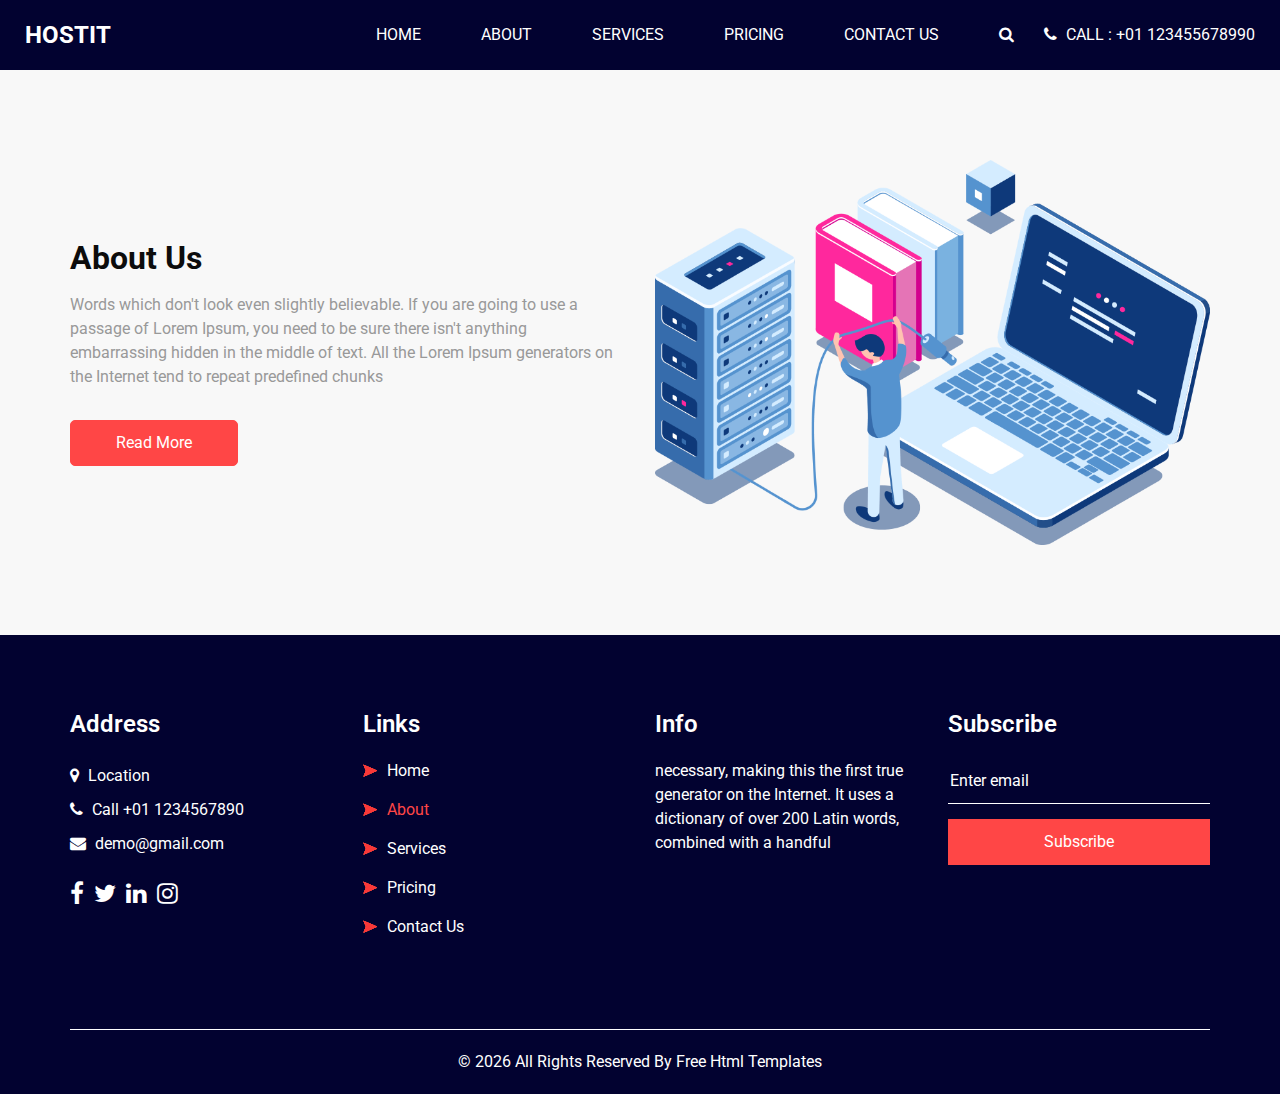
==== about.html @ 0a0eef13 "Initial Artter Melon web" ====
<!DOCTYPE html>
<html>

<head>
  <!-- Basic -->
  <meta charset="utf-8" />
  <meta http-equiv="X-UA-Compatible" content="IE=edge" />
  <!-- Mobile Metas -->
  <meta name="viewport" content="width=device-width, initial-scale=1, shrink-to-fit=no" />
  <!-- Site Metas -->
  <link rel="icon" href="images/fevicon.png" type="image/gif" />
  <meta name="keywords" content="" />
  <meta name="description" content="" />
  <meta name="author" content="" />

  <title>Hostit</title>


  <!-- bootstrap core css -->
  <link rel="stylesheet" type="text/css" href="css/bootstrap.css" />

  <!-- fonts style -->
  <link href="https://fonts.googleapis.com/css2?family=Roboto:wght@400;500;700;900&display=swap" rel="stylesheet">

  <!-- font awesome style -->
  <link href="css/font-awesome.min.css" rel="stylesheet" />

  <!-- Custom styles for this template -->
  <link href="css/style.css" rel="stylesheet" />
  <!-- responsive style -->
  <link href="css/responsive.css" rel="stylesheet" />

</head>

<body class="sub_page">

  <div class="hero_area">
    <!-- header section strats -->
    <header class="header_section">
      <div class="container-fluid">
        <nav class="navbar navbar-expand-lg custom_nav-container ">
          <a class="navbar-brand" href="index.html">
            <span>Hostit</span>
          </a>

          <button class="navbar-toggler" type="button" data-toggle="collapse" data-target="#navbarSupportedContent" aria-controls="navbarSupportedContent" aria-expanded="false" aria-label="Toggle navigation">
            <span class=""> </span>
          </button>

          <div class="collapse navbar-collapse" id="navbarSupportedContent">
            <ul class="navbar-nav  ml-auto">
              <li class="nav-item ">
                <a class="nav-link" href="index.html">Home <span class="sr-only">(current)</span></a>
              </li>
              <li class="nav-item active">
                <a class="nav-link" href="about.html"> About</a>
              </li>
              <li class="nav-item">
                <a class="nav-link" href="service.html">Services</a>
              </li>
              <li class="nav-item">
                <a class="nav-link" href="price.html">Pricing</a>
              </li>
              <li class="nav-item">
                <a class="nav-link" href="contact.html">Contact Us</a>
              </li>
            </ul>
            <div class="quote_btn-container">
              <form class="form-inline">
                <button class="btn   nav_search-btn" type="submit">
                  <i class="fa fa-search" aria-hidden="true"></i>
                </button>
              </form>
              <a href="">
                <i class="fa fa-phone" aria-hidden="true"></i>
                <span>
                  Call : +01 123455678990
                </span>
              </a>
            </div>
          </div>
        </nav>
      </div>
    </header>
    <!-- end header section -->
  </div>

  <!-- about section -->

  <section class="about_section layout_padding">
    <div class="container  ">
      <div class="row">
        <div class="col-md-6">
          <div class="detail-box">
            <div class="heading_container">
              <h2>
                About Us
              </h2>
            </div>
            <p>
              Words which don't look even slightly believable. If you are going to use a passage of Lorem Ipsum, you need to be sure there isn't anything embarrassing hidden in the middle of text. All the Lorem Ipsum generators on the Internet tend to repeat predefined chunks </p>
            <a href="">
              Read More
            </a>
          </div>
        </div>
        <div class="col-md-6 ">
          <div class="img-box">
            <img src="images/about-img.png" alt="">
          </div>
        </div>

      </div>
    </div>
  </section>

  <!-- end about section -->

  <!-- info section -->

  <section class="info_section layout_padding2">
    <div class="container">
      <div class="row">
        <div class="col-md-3">
          <div class="info_contact">
            <h4>
              Address
            </h4>
            <div class="contact_link_box">
              <a href="">
                <i class="fa fa-map-marker" aria-hidden="true"></i>
                <span>
                  Location
                </span>
              </a>
              <a href="">
                <i class="fa fa-phone" aria-hidden="true"></i>
                <span>
                  Call +01 1234567890
                </span>
              </a>
              <a href="">
                <i class="fa fa-envelope" aria-hidden="true"></i>
                <span>
                  demo@gmail.com
                </span>
              </a>
            </div>
          </div>
          <div class="info_social">
            <a href="">
              <i class="fa fa-facebook" aria-hidden="true"></i>
            </a>
            <a href="">
              <i class="fa fa-twitter" aria-hidden="true"></i>
            </a>
            <a href="">
              <i class="fa fa-linkedin" aria-hidden="true"></i>
            </a>
            <a href="">
              <i class="fa fa-instagram" aria-hidden="true"></i>
            </a>
          </div>
        </div>
        <div class="col-md-3">
          <div class="info_link_box">
            <h4>
              Links
            </h4>
            <div class="info_links">
              <a class="" href="index.html">
                <img src="images/nav-bullet.png" alt="">
                Home
              </a>
              <a class="active" href="about.html">
                <img src="images/nav-bullet.png" alt="">
                About
              </a>
              <a class="" href="service.html">
                <img src="images/nav-bullet.png" alt="">
                Services
              </a>
              <a class="" href="price.html">
                <img src="images/nav-bullet.png" alt="">
                Pricing
              </a>
              <a class="" href="contact.html">
                <img src="images/nav-bullet.png" alt="">
                Contact Us
              </a>
            </div>
          </div>
        </div>
        <div class="col-md-3">
          <div class="info_detail">
            <h4>
              Info
            </h4>
            <p>
              necessary, making this the first true generator on the Internet. It uses a dictionary of over 200 Latin words, combined with a handful
            </p>
          </div>
        </div>
        <div class="col-md-3 mb-0">
          <h4>
            Subscribe
          </h4>
          <form action="#">
            <input type="text" placeholder="Enter email" />
            <button type="submit">
              Subscribe
            </button>
          </form>
        </div>
      </div>
    </div>
  </section>

  <!-- end info section -->


  <!-- footer section -->
  <footer class="footer_section">
    <div class="container">
      <p>
        &copy; <span id="displayYear"></span> All Rights Reserved By
        <a href="https://html.design/">Free Html Templates</a>
      </p>
    </div>
  </footer>
  <!-- footer section -->

  <!-- jQery -->
  <script src="js/jquery-3.4.1.min.js"></script>
  <!-- bootstrap js -->
  <script src="js/bootstrap.js"></script>
  <!-- custom js -->
  <script src="js/custom.js"></script>


</body>

</html>
---- css/style.css ----
body {
  font-family: "Roboto", sans-serif;
  color: #0c0c0c;
  background-color: #f8f8f8;
  overflow-x: hidden;
}

.layout_padding {
  padding: 90px 0;
}

.layout_padding2 {
  padding: 75px 0;
}

.layout_padding2-top {
  padding-top: 75px;
}

.layout_padding2-bottom {
  padding-bottom: 75px;
}

.layout_padding-top {
  padding-top: 90px;
}

.layout_padding-bottom {
  padding-bottom: 90px;
}

.heading_container {
  display: -webkit-box;
  display: -ms-flexbox;
  display: flex;
  -webkit-box-orient: vertical;
  -webkit-box-direction: normal;
      -ms-flex-direction: column;
          flex-direction: column;
  -webkit-box-align: start;
      -ms-flex-align: start;
          align-items: flex-start;
}

.heading_container h2 {
  position: relative;
  font-weight: bold;
  margin: 0;
}

.heading_container.heading_center {
  -webkit-box-align: center;
      -ms-flex-align: center;
          align-items: center;
  text-align: center;
}

.heading_container p {
  margin-top: 10px;
  margin-bottom: 0;
}

.container_border_style {
  position: relative;
  padding: 20px;
}

.container_border_style::before, .container_border_style::after {
  content: "";
  position: absolute;
  top: 50%;
  width: 3px;
  height: 90px;
  background-color: #03a7d3;
  -webkit-transform: translateY(-50%);
          transform: translateY(-50%);
}

.container_border_style::before {
  left: 0;
}

.container_border_style::after {
  right: 0;
}

a,
a:hover,
a:focus {
  text-decoration: none;
}

a:hover,
a:focus {
  color: initial;
}

.btn,
.btn:focus {
  outline: none !important;
  -webkit-box-shadow: none;
          box-shadow: none;
}

/*header section*/
.hero_area {
  position: relative;
  background-color: #020230;
  min-height: 100vh;
  display: -webkit-box;
  display: -ms-flexbox;
  display: flex;
  -webkit-box-orient: vertical;
  -webkit-box-direction: normal;
      -ms-flex-direction: column;
          flex-direction: column;
}

.sub_page .hero_area {
  min-height: auto;
}

.header_section .container-fluid {
  padding-right: 25px;
  padding-left: 25px;
}

.navbar-brand span {
  font-weight: bold;
  color: #ffffff;
  font-size: 24px;
  text-transform: uppercase;
}

.custom_nav-container {
  padding: 10px 0;
}

.custom_nav-container .navbar-nav .nav-item .nav-link {
  padding: 3px 15px;
  margin: 10px 15px;
  color: #ffffff;
  text-align: center;
  text-transform: uppercase;
}

.custom_nav-container .nav_search-btn {
  width: 35px;
  height: 35px;
  padding: 0;
  border: none;
  color: #ffffff;
  margin: 0 20px;
}

.custom_nav-container .navbar-toggler {
  outline: none;
}

.custom_nav-container .navbar-toggler {
  padding: 0;
  width: 37px;
  height: 42px;
  -webkit-transition: all 0.3s;
  transition: all 0.3s;
}

.custom_nav-container .navbar-toggler span {
  display: block;
  width: 35px;
  height: 4px;
  background-color: #ffffff;
  margin: 7px 0;
  -webkit-transition: all 0.3s;
  transition: all 0.3s;
  position: relative;
  border-radius: 5px;
  transition: all 0.3s;
}

.custom_nav-container .navbar-toggler span::before, .custom_nav-container .navbar-toggler span::after {
  content: "";
  position: absolute;
  left: 0;
  height: 100%;
  width: 100%;
  background-color: #ffffff;
  top: -10px;
  border-radius: 5px;
  -webkit-transition: all 0.3s;
  transition: all 0.3s;
}

.custom_nav-container .navbar-toggler span::after {
  top: 10px;
}

.custom_nav-container .navbar-toggler[aria-expanded="true"] {
  -webkit-transform: rotate(360deg);
          transform: rotate(360deg);
}

.custom_nav-container .navbar-toggler[aria-expanded="true"] span {
  -webkit-transform: rotate(45deg);
          transform: rotate(45deg);
}

.custom_nav-container .navbar-toggler[aria-expanded="true"] span::before, .custom_nav-container .navbar-toggler[aria-expanded="true"] span::after {
  -webkit-transform: rotate(90deg);
          transform: rotate(90deg);
  top: 0;
}

.custom_nav-container .navbar-toggler[aria-expanded="true"] .s-1 {
  -webkit-transform: rotate(45deg);
          transform: rotate(45deg);
  margin: 0;
  margin-bottom: -4px;
}

.custom_nav-container .navbar-toggler[aria-expanded="true"] .s-2 {
  display: none;
}

.custom_nav-container .navbar-toggler[aria-expanded="true"] .s-3 {
  -webkit-transform: rotate(-45deg);
          transform: rotate(-45deg);
  margin: 0;
  margin-top: -4px;
}

.custom_nav-container .navbar-toggler[aria-expanded="false"] .s-1,
.custom_nav-container .navbar-toggler[aria-expanded="false"] .s-2,
.custom_nav-container .navbar-toggler[aria-expanded="false"] .s-3 {
  -webkit-transform: none;
          transform: none;
}

.quote_btn-container {
  display: -webkit-box;
  display: -ms-flexbox;
  display: flex;
  -webkit-box-align: center;
      -ms-flex-align: center;
          align-items: center;
}

.quote_btn-container a {
  color: #ffffff;
  text-transform: uppercase;
}

.quote_btn-container a span {
  margin-left: 5px;
}

/*end header section*/
/* slider section */
.slider_section {
  -webkit-box-flex: 1;
      -ms-flex: 1;
          flex: 1;
  display: -webkit-box;
  display: -ms-flexbox;
  display: flex;
  -webkit-box-align: center;
      -ms-flex-align: center;
          align-items: center;
  padding-top: 45px;
  padding-bottom: 90px;
}

.slider_section .row {
  -webkit-box-align: center;
      -ms-flex-align: center;
          align-items: center;
}

.slider_section #customCarousel1 {
  width: 100%;
  position: unset;
}

.slider_section .detail-box {
  color: #ffffff;
}

.slider_section .detail-box h1 {
  font-weight: bold;
  margin-bottom: 25px;
  font-size: 2rem;
}

.slider_section .detail-box h1 span {
  font-size: 3rem;
  color: #03a7d3;
}

.slider_section .detail-box .btn-box {
  display: -webkit-box;
  display: -ms-flexbox;
  display: flex;
  margin: 0 -5px;
}

.slider_section .detail-box a {
  margin: 5px;
  width: 195px;
  text-align: center;
}

.slider_section .detail-box .btn-1 {
  display: inline-block;
  padding: 10px 15px;
  background-color: #03a7d3;
  color: #ffffff;
  border-radius: 5px;
  border: 1px solid #03a7d3;
  -webkit-transition: all .3s;
  transition: all .3s;
}

.slider_section .detail-box .btn-1:hover {
  background-color: transparent;
  color: #03a7d3;
}

.slider_section .detail-box .btn-2 {
  display: inline-block;
  padding: 10px 15px;
  background-color: #ff4646;
  color: #ffffff;
  border-radius: 5px;
  border: 1px solid #ff4646;
  -webkit-transition: all .3s;
  transition: all .3s;
}

.slider_section .detail-box .btn-2:hover {
  background-color: transparent;
  color: #ff4646;
}

.slider_section .img-box img {
  width: 100%;
}

.slider_section .carousel_btn-box {
  position: absolute;
  bottom: 0;
  left: 0;
  display: -webkit-box;
  display: -ms-flexbox;
  display: flex;
  -webkit-box-pack: justify;
      -ms-flex-pack: justify;
          justify-content: space-between;
  width: 100%;
  height: 50px;
  z-index: 3;
  font-size: 22px;
}

.slider_section .carousel_btn-box .carousel-control-prev,
.slider_section .carousel_btn-box .carousel-control-next {
  position: unset;
  width: 50px;
  height: 50px;
  background-color: #03a7d3;
  opacity: 1;
  font-size: 28px;
  -webkit-transition: all .3s;
  transition: all .3s;
}

.slider_section .carousel_btn-box .carousel-control-prev:hover,
.slider_section .carousel_btn-box .carousel-control-next:hover {
  background-color: #ffffff;
  color: #000000;
}

.about_section .row {
  -webkit-box-align: center;
      -ms-flex-align: center;
          align-items: center;
}

.about_section .img-box img {
  max-width: 100%;
}

.about_section .detail-box p {
  color: #999;
  margin-top: 15px;
}

.about_section .detail-box a {
  display: inline-block;
  padding: 10px 45px;
  background-color: #ff4646;
  color: #ffffff;
  border-radius: 5px;
  border: 1px solid #ff4646;
  -webkit-transition: all .3s;
  transition: all .3s;
  margin-top: 15px;
}

.about_section .detail-box a:hover {
  background-color: transparent;
  color: #ff4646;
}

.service_section {
  position: relative;
}

.service_section .box {
  margin-top: 45px;
  display: -webkit-box;
  display: -ms-flexbox;
  display: flex;
  -webkit-box-orient: vertical;
  -webkit-box-direction: normal;
      -ms-flex-direction: column;
          flex-direction: column;
  -webkit-box-align: center;
      -ms-flex-align: center;
          align-items: center;
  text-align: center;
  padding: 25px;
  background-color: #fafafa;
  -webkit-box-shadow: 0 0 5px 0 rgba(0, 0, 0, 0.15);
          box-shadow: 0 0 5px 0 rgba(0, 0, 0, 0.15);
}

.service_section .box .img-box {
  width: 75px;
  height: 75px;
  background-color: #03a7d3;
  border-radius: 100%;
  display: -webkit-box;
  display: -ms-flexbox;
  display: flex;
  -webkit-box-pack: center;
      -ms-flex-pack: center;
          justify-content: center;
  -webkit-box-align: center;
      -ms-flex-align: center;
          align-items: center;
  -webkit-transition: all .2s;
  transition: all .2s;
  padding: 10px;
}

.service_section .box .img-box img {
  width: 100%;
  max-width: 45px;
  max-height: 45px;
}

.service_section .box .detail-box {
  margin-top: 15px;
}

.service_section .box .detail-box h4 {
  font-weight: bold;
  font-size: 22px;
}

.service_section .box .detail-box a {
  color: #03a7d3;
}

.service_section .box .detail-box a:hover {
  color: #ff4646;
}

.service_section .box:hover .img-box {
  background-color: #ff4646;
}

.server_section {
  background: linear-gradient(110deg, transparent 25%, #020230 25%);
  padding: 55px 0;
  color: #ffffff;
}

.server_section .row {
  -webkit-box-align: center;
      -ms-flex-align: center;
          align-items: center;
}

.server_section .img-box {
  position: relative;
}

.server_section .img-box img {
  width: 100%;
}

.server_section .img-box .play_btn {
  position: absolute;
  top: 50%;
  left: 50%;
  display: -webkit-box;
  display: -ms-flexbox;
  display: flex;
  -webkit-box-align: center;
      -ms-flex-align: center;
          align-items: center;
  -webkit-box-pack: center;
      -ms-flex-pack: center;
          justify-content: center;
  width: 65px;
  height: 65px;
  -webkit-transform: translate(-50%, -50%);
          transform: translate(-50%, -50%);
  border: none;
}

.server_section .img-box .play_btn button {
  background-color: transparent;
  border: none;
  background-color: #03a7d3;
  color: #ffffff;
  width: 100%;
  height: 100%;
  border-radius: 100%;
  position: relative;
  z-index: 3;
  outline: none;
}

.server_section .img-box .play_btn:before, .server_section .img-box .play_btn:after {
  content: "";
  width: 100%;
  height: 100%;
  position: absolute;
  top: 50%;
  left: 50%;
  background-color: #03a7d3;
  opacity: 1;
  border-radius: 100%;
  -webkit-transform: translate(-50%, -50%);
          transform: translate(-50%, -50%);
}

.server_section .img-box .play_btn:before {
  z-index: 2;
  -webkit-animation: before-animation 1500ms infinite;
          animation: before-animation 1500ms infinite;
}

.server_section .img-box .play_btn:after {
  z-index: 1;
  -webkit-animation: after-animation 1500ms infinite;
          animation: after-animation 1500ms infinite;
}

@-webkit-keyframes before-animation {
  0% {
    -webkit-transform: translateX(-50%) translateY(-50%) translateZ(0) scale(1);
            transform: translateX(-50%) translateY(-50%) translateZ(0) scale(1);
    opacity: 1;
  }
  100% {
    -webkit-transform: translateX(-50%) translateY(-50%) translateZ(0) scale(1.5);
            transform: translateX(-50%) translateY(-50%) translateZ(0) scale(1.5);
    opacity: 0;
  }
}

@keyframes before-animation {
  0% {
    -webkit-transform: translateX(-50%) translateY(-50%) translateZ(0) scale(1);
            transform: translateX(-50%) translateY(-50%) translateZ(0) scale(1);
    opacity: 1;
  }
  100% {
    -webkit-transform: translateX(-50%) translateY(-50%) translateZ(0) scale(1.5);
            transform: translateX(-50%) translateY(-50%) translateZ(0) scale(1.5);
    opacity: 0;
  }
}

@-webkit-keyframes after-animation {
  0% {
    -webkit-transform: translateX(-50%) translateY(-50%) translateZ(0) scale(1);
            transform: translateX(-50%) translateY(-50%) translateZ(0) scale(1);
    opacity: 1;
  }
  100% {
    -webkit-transform: translateX(-50%) translateY(-50%) translateZ(0) scale(2);
            transform: translateX(-50%) translateY(-50%) translateZ(0) scale(2);
    opacity: 0;
  }
}

@keyframes after-animation {
  0% {
    -webkit-transform: translateX(-50%) translateY(-50%) translateZ(0) scale(1);
            transform: translateX(-50%) translateY(-50%) translateZ(0) scale(1);
    opacity: 1;
  }
  100% {
    -webkit-transform: translateX(-50%) translateY(-50%) translateZ(0) scale(2);
            transform: translateX(-50%) translateY(-50%) translateZ(0) scale(2);
    opacity: 0;
  }
}

.server_section .detail-box a {
  display: inline-block;
  padding: 10px 45px;
  background-color: #ff4646;
  color: #ffffff;
  border-radius: 5px;
  border: 1px solid #ff4646;
  -webkit-transition: all .3s;
  transition: all .3s;
  margin-top: 25px;
}

.server_section .detail-box a:hover {
  background-color: transparent;
  color: #ff4646;
}

.price_section .price_container {
  display: -webkit-box;
  display: -ms-flexbox;
  display: flex;
  -ms-flex-wrap: wrap;
      flex-wrap: wrap;
  -webkit-box-pack: center;
      -ms-flex-pack: center;
          justify-content: center;
  text-align: center;
}

.price_section .price_container .box {
  margin: 45px 15px 0 15px;
}

.price_section .price_container .box .detail-box {
  width: 300px;
  padding: 40px 20px 15px 20px;
  background-color: #fff;
  border-radius: 25px;
  -webkit-box-shadow: 0 0 5px 0 rgba(0, 0, 0, 0.1);
          box-shadow: 0 0 5px 0 rgba(0, 0, 0, 0.1);
}

.price_section .price_container .box .detail-box h2 {
  font-weight: bold;
}

.price_section .price_container .box .detail-box h2 span {
  font-size: 3rem;
}

.price_section .price_container .box .detail-box h6 {
  text-transform: uppercase;
  color: #03a7d3;
  font-size: 20px;
  margin-bottom: 10px;
}

.price_section .price_container .box .price_features {
  padding: 0;
  list-style-type: none;
}

.price_section .price_container .box .price_features li {
  margin: 10px 0;
}

.price_section .price_container .box .btn-box {
  margin-top: 25px;
}

.price_section .price_container .box .btn-box a {
  display: inline-block;
  padding: 10px 35px;
  background-color: #ff4646;
  color: #ffffff;
  border-radius: 5px;
  border: 1px solid #ff4646;
  -webkit-transition: all .3s;
  transition: all .3s;
  border: none;
}

.price_section .price_container .box .btn-box a:hover {
  background-color: transparent;
  color: #ff4646;
}

.price_section .price_container .box .btn-box a:hover {
  background-color: #03a7d3;
  color: #ffffff;
}

.price_section .price_container .box:hover {
  color: #ffffff;
}

.price_section .price_container .box:hover .detail-box {
  background-color: #03a7d3;
}

.price_section .price_container .box:hover h6 {
  color: #ffffff;
}

.price_section .price_container .box:hover a {
  background-color: #03a7d3;
  color: #ffffff;
}

.client_section {
  padding-bottom: 45px;
}

.client_section .heading_container {
  margin-bottom: 35px;
}

.client_section .box {
  display: -webkit-box;
  display: -ms-flexbox;
  display: flex;
  -webkit-box-align: center;
      -ms-flex-align: center;
          align-items: center;
  margin: 45px 0;
}

.client_section .box .img-box {
  width: 125px;
  height: 125px;
  min-width: 125px;
  border-radius: 100%;
  overflow: hidden;
  margin-right: -65px;
  position: relative;
}

.client_section .box .img-box img {
  width: 100%;
}

.client_section .box .client_info {
  display: -webkit-box;
  display: -ms-flexbox;
  display: flex;
  -webkit-box-pack: justify;
      -ms-flex-pack: justify;
          justify-content: space-between;
}

.client_section .box .client_info .client_name h5 {
  font-weight: bold;
  color: #03a7d3;
  margin-bottom: 0;
  text-transform: uppercase;
}

.client_section .box .client_info .client_name h6 {
  margin-bottom: 0;
  color: #ff4646;
  font-weight: normal;
  font-size: 14px;
  text-transform: uppercase;
}

.client_section .box .client_info i {
  font-size: 24px;
  color: #03a7d3;
}

.client_section .box p {
  margin-top: 25px;
}

.client_section .box .detail-box {
  background-color: #ffffff;
  padding: 45px 45px 45px 85px;
  -webkit-box-shadow: 0 0 5px 0 rgba(0, 0, 0, 0.2);
          box-shadow: 0 0 5px 0 rgba(0, 0, 0, 0.2);
}

.client_section .carousel-control-prev,
.client_section .carousel-control-next {
  width: 50px;
  height: 50px;
  background-color: #03a7d3;
  opacity: 1;
  font-size: 28px;
  font-weight: bold;
  top: 50%;
  -webkit-transform: translateY(-50%);
          transform: translateY(-50%);
}

.client_section .carousel-control-prev {
  left: 0;
}

.client_section .carousel-control-next {
  right: 0;
}

.contact_section {
  position: relative;
}

.contact_section .heading_container {
  margin-bottom: 45px;
}

.contact_section .form_container input {
  width: 100%;
  border: 1px solid #b0b0b0;
  height: 50px;
  margin-bottom: 25px;
  padding-left: 15px;
  background-color: transparent;
  outline: none;
  color: #101010;
}

.contact_section .form_container input::-webkit-input-placeholder {
  color: #b0b0b0;
}

.contact_section .form_container input:-ms-input-placeholder {
  color: #b0b0b0;
}

.contact_section .form_container input::-ms-input-placeholder {
  color: #b0b0b0;
}

.contact_section .form_container input::placeholder {
  color: #b0b0b0;
}

.contact_section .form_container input.message-box {
  height: 120px;
}

.contact_section .form_container .btn_box {
  display: -webkit-box;
  display: -ms-flexbox;
  display: flex;
  -webkit-box-pack: center;
      -ms-flex-pack: center;
          justify-content: center;
}

.contact_section .form_container button {
  border: none;
  text-transform: uppercase;
  display: inline-block;
  padding: 15px 65px;
  background-color: #ff4646;
  color: #ffffff;
  border-radius: 0;
  border: 1px solid #ff4646;
  -webkit-transition: all .3s;
  transition: all .3s;
  font-weight: bold;
}

.contact_section .form_container button:hover {
  background-color: transparent;
  color: #ff4646;
}

/* info section */
.info_section {
  background-color: #020230;
  color: #ffffff;
}

.info_section h4 {
  font-weight: 600;
  margin-bottom: 20px;
}

.info_section .info_contact .contact_link_box {
  display: -webkit-box;
  display: -ms-flexbox;
  display: flex;
  -webkit-box-orient: vertical;
  -webkit-box-direction: normal;
      -ms-flex-direction: column;
          flex-direction: column;
}

.info_section .info_contact .contact_link_box a {
  margin: 5px 0;
  color: #ffffff;
}

.info_section .info_contact .contact_link_box a i {
  margin-right: 5px;
}

.info_section .info_contact .contact_link_box a:hover {
  color: #ff4646;
}

.info_section .info_social {
  display: -webkit-box;
  display: -ms-flexbox;
  display: flex;
  margin-top: 20px;
}

.info_section .info_social a {
  display: -webkit-box;
  display: -ms-flexbox;
  display: flex;
  -webkit-box-pack: center;
      -ms-flex-pack: center;
          justify-content: center;
  -webkit-box-align: center;
      -ms-flex-align: center;
          align-items: center;
  color: #ffffff;
  border-radius: 100%;
  margin-right: 10px;
  font-size: 24px;
}

.info_section .info_social a:hover {
  color: #ff4646;
}

.info_section .info_links {
  display: -webkit-box;
  display: -ms-flexbox;
  display: flex;
  -webkit-box-orient: vertical;
  -webkit-box-direction: normal;
      -ms-flex-direction: column;
          flex-direction: column;
  -ms-flex-wrap: wrap;
      flex-wrap: wrap;
}

.info_section .info_links a {
  display: -webkit-box;
  display: -ms-flexbox;
  display: flex;
  -webkit-box-align: center;
      -ms-flex-align: center;
          align-items: center;
  margin-bottom: 15px;
  color: #ffffff;
}

.info_section .info_links a img {
  margin-right: 10px;
}

.info_section .info_links a:hover, .info_section .info_links a.active {
  color: #ff4646;
}

.info_section form input {
  border: none;
  border-bottom: 1px solid #ffffff;
  background-color: transparent;
  width: 100%;
  height: 45px;
  color: #ffffff;
  outline: none;
}

.info_section form input::-webkit-input-placeholder {
  color: #ffffff;
}

.info_section form input:-ms-input-placeholder {
  color: #ffffff;
}

.info_section form input::-ms-input-placeholder {
  color: #ffffff;
}

.info_section form input::placeholder {
  color: #ffffff;
}

.info_section form button {
  width: 100%;
  text-align: center;
  display: inline-block;
  padding: 10px 55px;
  background-color: #ff4646;
  color: #ffffff;
  border-radius: 0;
  border: 1px solid #ff4646;
  -webkit-transition: all .3s;
  transition: all .3s;
  margin-top: 15px;
}

.info_section form button:hover {
  background-color: transparent;
  color: #ff4646;
}

/* end info section */
/* footer section*/
.footer_section {
  position: relative;
  background-color: #020230;
  text-align: center;
}

.footer_section p {
  color: #ffffff;
  padding: 20px 0;
  margin: 0;
  border-top: 1px solid #ffffff;
}

.footer_section p a {
  color: inherit;
}
/*# sourceMappingURL=style.css.map */
---- css/responsive.css ----
@media (max-width: 1300px) {}

@media (max-width: 1120px) {}

@media (max-width: 992px) {
  .hero_area {
    min-height: auto;
  }

  #navbarSupportedContent {
    padding: 15px 0 25px 0;
  }

  .quote_btn-container {
    flex-direction: column;
    align-items: center;
  }

  .quote_btn-container a {
    margin-right: 0;
    margin-top: 10px;
  }

  .slider_section {
    padding: 45px 0 90px 0;
  }


  .client_section .box {
    margin: 15px;
  }

  .client_section .carousel_btn-box {
    display: flex;
    justify-content: center;
    margin-top: 45px;
  }

  .client_section .carousel-control-prev,
  .client_section .carousel-control-next {
    position: unset;
    margin: 0 2.5px;
    width: 45px;
    height: 45px;
  }

  .info_section .info_main_row>div {
    margin-bottom: 25px;
  }
}

@media (max-width: 768px) {
  .slider_section .detail-box {
    margin-bottom: 45px;
    text-align: center;
  }

  .slider_section .detail-box .btn-box {
    justify-content: center;
  }

  .about_section .detail-box {
    margin-bottom: 45px;
  }


  .service_section .row .service_col_middle {
    order: 2;
  }

  .service_section .service_col_middle .box {
    margin-bottom: 45px;
  }

  .server_section {
    background: none;
    background-color: #020230;
  }

  .server_section .img-box {
    margin-bottom: 25px;
  }

  .contact_section .form_container {
    margin-right: 0;
    margin-bottom: 45px;
  }

  .info_section .row>div {
    display: flex;
    flex-direction: column;
    align-items: center;
    text-align: center;
    margin-bottom: 35px;
  }

  .info_section .info_links {
    align-items: center;
  }
}

@media (max-width: 576px) {


  .client_section .box {
    flex-direction: column;
    align-items: center;
  }

  .client_section .box .detail-box {
    padding: 85px 45px 45px 45px;

  }

  .client_section .box .img-box {
    margin-right: 0;
    margin-bottom: -65px;
  }
}

@media (max-width: 480px) {}

@media (max-width: 420px) {}

@media (max-width: 376px) {
  .slider_section .detail_box h1 {
    font-size: 2.5rem;
  }
}

@media (min-width: 1200px) {
  .container {
    max-width: 1170px;
  }
}
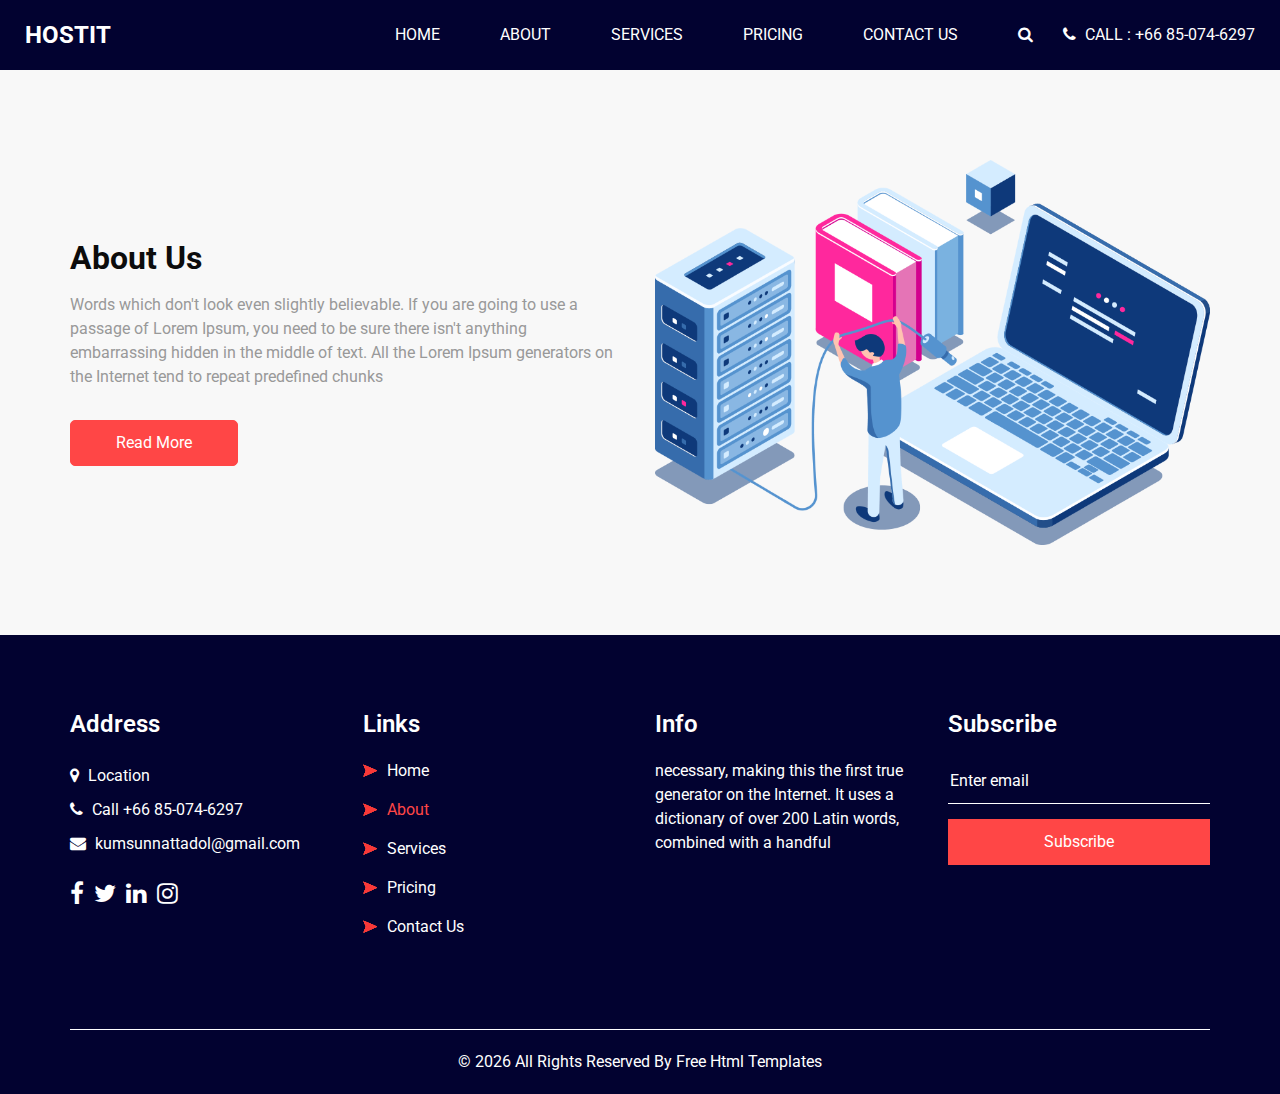
==== commit 17407724: "change tel and email" ====
--- a/about.html
+++ b/about.html
@@ -74,7 +74,7 @@
               <a href="">
                 <i class="fa fa-phone" aria-hidden="true"></i>
                 <span>
-                  Call : +01 123455678990
+                  Call : +66 85-074-6297
                 </span>
               </a>
             </div>
@@ -136,13 +136,13 @@
               <a href="">
                 <i class="fa fa-phone" aria-hidden="true"></i>
                 <span>
-                  Call +01 1234567890
+                  Call +66 85-074-6297
                 </span>
               </a>
               <a href="">
                 <i class="fa fa-envelope" aria-hidden="true"></i>
                 <span>
-                  demo@gmail.com
+                  kumsunnattadol@gmail.com
                 </span>
               </a>
             </div>
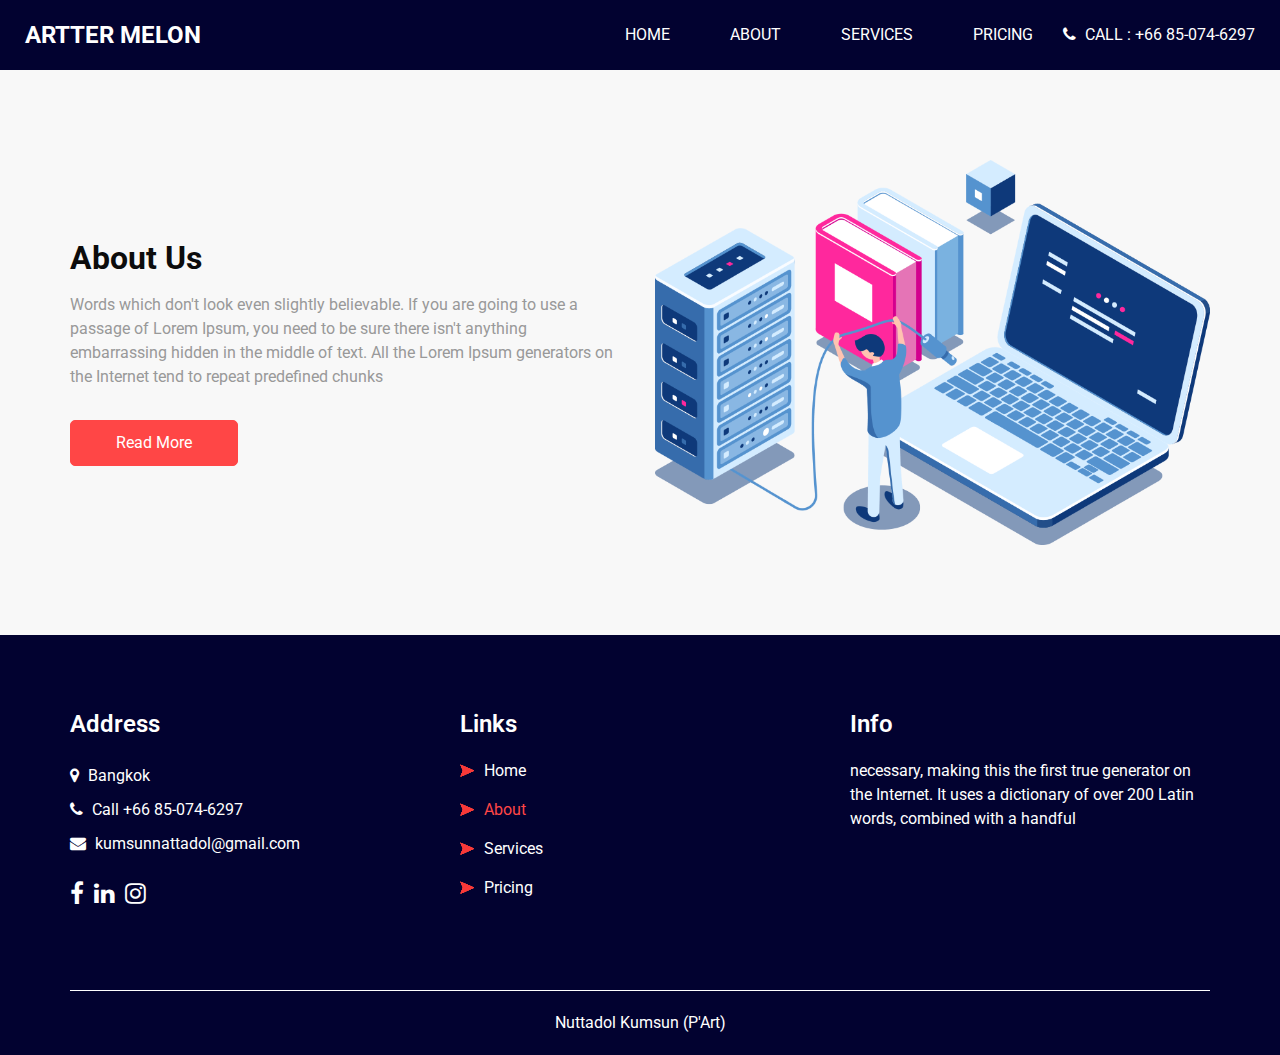
==== commit 71084587: "edit basic information" ====
--- a/about.html
+++ b/about.html
@@ -13,7 +13,7 @@
   <meta name="description" content="" />
   <meta name="author" content="" />
 
-  <title>Hostit</title>
+  <title>Artter Melon</title>
 
 
   <!-- bootstrap core css -->
@@ -40,7 +40,7 @@
       <div class="container-fluid">
         <nav class="navbar navbar-expand-lg custom_nav-container ">
           <a class="navbar-brand" href="index.html">
-            <span>Hostit</span>
+            <span>Artter Melon</span>
           </a>
 
           <button class="navbar-toggler" type="button" data-toggle="collapse" data-target="#navbarSupportedContent" aria-controls="navbarSupportedContent" aria-expanded="false" aria-label="Toggle navigation">
@@ -61,17 +61,17 @@
               <li class="nav-item">
                 <a class="nav-link" href="price.html">Pricing</a>
               </li>
-              <li class="nav-item">
+              <!-- <li class="nav-item">
                 <a class="nav-link" href="contact.html">Contact Us</a>
-              </li>
+              </li> -->
             </ul>
             <div class="quote_btn-container">
-              <form class="form-inline">
+              <!-- <form class="form-inline">
                 <button class="btn   nav_search-btn" type="submit">
                   <i class="fa fa-search" aria-hidden="true"></i>
                 </button>
-              </form>
-              <a href="">
+              </form> -->
+              <a href="#">
                 <i class="fa fa-phone" aria-hidden="true"></i>
                 <span>
                   Call : +66 85-074-6297
@@ -99,7 +99,7 @@
             </div>
             <p>
               Words which don't look even slightly believable. If you are going to use a passage of Lorem Ipsum, you need to be sure there isn't anything embarrassing hidden in the middle of text. All the Lorem Ipsum generators on the Internet tend to repeat predefined chunks </p>
-            <a href="">
+            <a href="#">
               Read More
             </a>
           </div>
@@ -121,25 +121,25 @@
   <section class="info_section layout_padding2">
     <div class="container">
       <div class="row">
-        <div class="col-md-3">
+        <div class="col-md">
           <div class="info_contact">
             <h4>
               Address
             </h4>
             <div class="contact_link_box">
-              <a href="">
+              <a href="#">
                 <i class="fa fa-map-marker" aria-hidden="true"></i>
                 <span>
-                  Location
-                </span>
-              </a>
-              <a href="">
+                  Bangkok
+                </span>
+              </a>
+              <a href="#">
                 <i class="fa fa-phone" aria-hidden="true"></i>
                 <span>
                   Call +66 85-074-6297
                 </span>
               </a>
-              <a href="">
+              <a href="#">
                 <i class="fa fa-envelope" aria-hidden="true"></i>
                 <span>
                   kumsunnattadol@gmail.com
@@ -148,21 +148,21 @@
             </div>
           </div>
           <div class="info_social">
-            <a href="">
+            <a href="https://www.facebook.com/share/87XixpYR2uvnTpVq/?mibextid=kFxxJD">
               <i class="fa fa-facebook" aria-hidden="true"></i>
             </a>
-            <a href="">
+            <!-- <a href="#">
               <i class="fa fa-twitter" aria-hidden="true"></i>
-            </a>
-            <a href="">
+            </a> -->
+            <a href="https://www.linkedin.com/in/nattadol-kumsun-516816222?utm_source=share&utm_campaign=share_via&utm_content=profile&utm_medium=ios_app">
               <i class="fa fa-linkedin" aria-hidden="true"></i>
             </a>
-            <a href="">
+            <a href="https://www.instagram.com/artter_melon?igsh=a2owaXUyMmQ2bWU5">
               <i class="fa fa-instagram" aria-hidden="true"></i>
             </a>
           </div>
         </div>
-        <div class="col-md-3">
+        <div class="col-md">
           <div class="info_link_box">
             <h4>
               Links
@@ -184,14 +184,14 @@
                 <img src="images/nav-bullet.png" alt="">
                 Pricing
               </a>
-              <a class="" href="contact.html">
+              <!-- <a class="" href="contact.html">
                 <img src="images/nav-bullet.png" alt="">
                 Contact Us
-              </a>
-            </div>
-          </div>
-        </div>
-        <div class="col-md-3">
+              </a> -->
+            </div>
+          </div>
+        </div>
+        <div class="col-md">
           <div class="info_detail">
             <h4>
               Info
@@ -201,7 +201,7 @@
             </p>
           </div>
         </div>
-        <div class="col-md-3 mb-0">
+        <!-- <div class="col-md mb-0">
           <h4>
             Subscribe
           </h4>
@@ -211,7 +211,7 @@
               Subscribe
             </button>
           </form>
-        </div>
+        </div> -->
       </div>
     </div>
   </section>
@@ -223,8 +223,7 @@
   <footer class="footer_section">
     <div class="container">
       <p>
-        &copy; <span id="displayYear"></span> All Rights Reserved By
-        <a href="https://html.design/">Free Html Templates</a>
+        Nuttadol Kumsun (P'Art)
       </p>
     </div>
   </footer>
